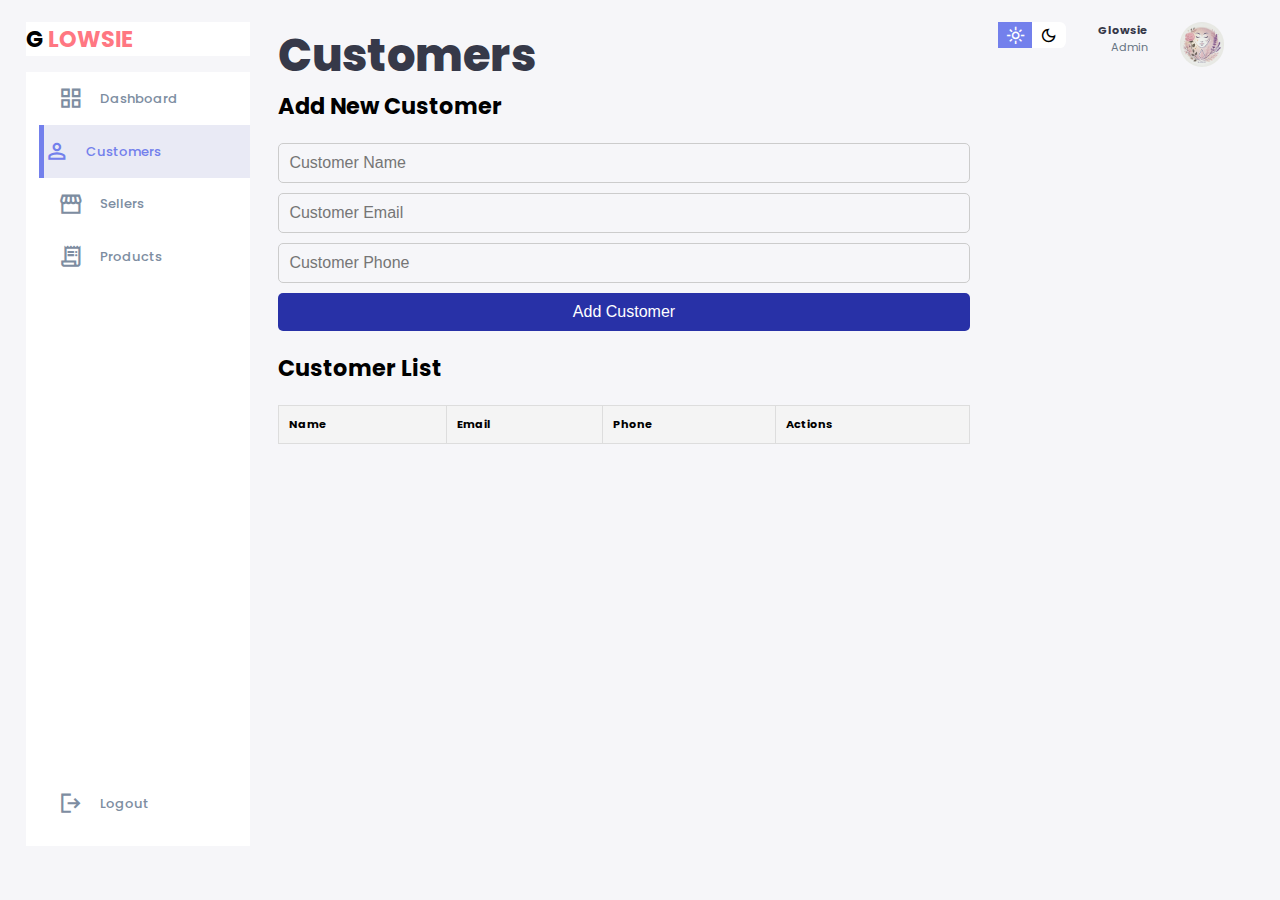
==== customers.html @ 09ebe404 "Up" ====
<!DOCTYPE html>
<html lang="en">
<head>
  <meta charset="UTF-8">
  <meta http-equiv="X-UA-Compatible" content="IE=edge">
  <meta name="viewport" content="width=device-width, initial-scale=1.0">
  <title>Customers - Dashboard Glowsie</title>
  <link rel="stylesheet" href="https://fonts.googleapis.com/css2?family=Material+Symbols+Sharp:opsz,wght,FILL,GRAD@48,400,0,0" />
  <link rel="stylesheet" href="style.css">
</head>
<body>
   <div class="container">
      <aside>
         <div class="top">
           <div class="logo">
             <h2>G <span class="danger">LOWSIE</span></h2>
           </div>
           <div class="close" id="close_btn">
            <span class="material-symbols-sharp">close</span>
           </div>
         </div>
         <div class="sidebar">
            <a href="index.html" id="nav-dashboard">
              <span class="material-symbols-sharp">grid_view</span>
              <h3>Dashboard</h3>
           </a>
           <a href="customers.html" id="nav-customers" class="active">
            <span class="material-symbols-sharp">person_outline</span>
            <h3>Customers</h3>
          </a>
          <a href="sellers.html" id="nav-sellers">
            <span class="material-symbols-sharp">storefront</span>
            <h3>Sellers</h3>
         </a>
         <a href="#products" id="nav-products">
          <span class="material-symbols-sharp">receipt_long</span>
          <h3>Products</h3>
       </a>
           </a>
           <a href="#logout">
              <span class="material-symbols-sharp">logout</span>
              <h3>Logout</h3>
           </a>
         </div>
      </aside>
      <main id="content">
           <h1>Customers</h1>
           <div class="add-customer">
              <h2>Add New Customer</h2>
              <form id="customer-form">
                 <input type="text" id="customer-name" placeholder="Customer Name" required>
                 <input type="email" id="customer-email" placeholder="Customer Email" required>
                 <input type="text" id="customer-phone" placeholder="Customer Phone" required>
                 <button type="submit">Add Customer</button>
              </form>
           </div>
           <div class="customer-list">
              <h2>Customer List</h2>
              <table id="customer-table">
                  <thead>
                   <tr>
                     <th>Name</th>
                     <th>Email</th>
                     <th>Phone</th>
                     <th>Actions</th>
                   </tr>
                  </thead>
                   <tbody>
                      <!-- Customer rows will be dynamically inserted here -->
                   </tbody>
              </table>
           </div>
      </main>
      <div class="right">
        <div class="top">
           <button id="menu_bar">
             <span class="material-symbols-sharp">menu</span>
           </button>
           <div class="theme-toggler">
             <span class="material-symbols-sharp active">light_mode</span>
             <span class="material-symbols-sharp">dark_mode</span>
           </div>
            <div class="profile">
               <div class="info">
                   <p><b>Glowsie</b></p>
                   <p>Admin</p>
               </div>
               <div class="profile-photo">
                 <img src="./images/profile.jpeg" alt="Profile">
               </div>
            </div>
        </div>
      </div>
   </div>

   <script>
      const customerForm = document.getElementById('customer-form');
      const customerTable = document.getElementById('customer-table').getElementsByTagName('tbody')[0];
      let editingRow = null;

      // Handle form submission to add or update customer
      customerForm.addEventListener('submit', function(e) {
          e.preventDefault();

          const name = document.getElementById('customer-name').value;
          const email = document.getElementById('customer-email').value;
          const phone = document.getElementById('customer-phone').value;

          if (editingRow) {
              // Update the existing row
              editingRow.cells[0].innerText = name;
              editingRow.cells[1].innerText = email;
              editingRow.cells[2].innerText = phone;

              // Reset editing mode
              editingRow = null;
              customerForm.reset();
              document.querySelector('button').innerText = 'Add Customer';
          } else {
              // Create new row
              const newRow = customerTable.insertRow();
              newRow.innerHTML = `
                  <td>${name}</td>
                  <td>${email}</td>
                  <td>${phone}</td>
                  <td>
                      <button class="edit">Edit</button>
                      <button class="delete">Delete</button>
                  </td>
              `;

              // Add event listeners for editing and deleting
              addEventListeners(newRow);
              customerForm.reset();
          }
      });

      // Add event listeners to edit and delete buttons
      function addEventListeners(row) {
          const editBtn = row.querySelector('.edit');
          const deleteBtn = row.querySelector('.delete');

          // Edit functionality
          editBtn.addEventListener('click', function() {
              const cells = row.getElementsByTagName('td');
              document.getElementById('customer-name').value = cells[0].innerText;
              document.getElementById('customer-email').value = cells[1].innerText;
              document.getElementById('customer-phone').value = cells[2].innerText;

              // Set the row being edited
              editingRow = row;
              document.querySelector('button').innerText = 'Update Customer';
          });

          // Delete functionality
          deleteBtn.addEventListener('click', function() {
              row.remove();
          });
      }
   </script>
</body>
</html>
---- style.css ----
@import url('https://fonts.googleapis.com/css2?family=Poppins:ital,wght@0,500;0,600;0,700;0,800;1,600&display=swap');


/* variables */


:root {
  --clr-primary: #7380ec;
  --clr-danger: #ff7782;
  --clr-success: #41f1b6;
  --clr-white: #fff;
  --clr-info-dark: #7d8da1;
  --clr-info-light: #dce1eb;
  --clr-dark: #363949;
  --clr-warnig: #ff4edc;
  --clr-light: rgba(132, 139, 200, 0.18);
  --clr-primary-variant: #111e88;
  --clr-dark-variant: #677483;
  --clr-color-background: #f6f6f9;

  --card-border-radius: 2rem;
  --border-radius-1: 0.4rem;
  --border-radius-2: 0.8rem;
  --border-radius-3: 1.2rem;

  --card-padding: 1.8rem;
  --padding-1: 1.2rem;
  --box-shadow: 0 2rem 3rem var(--clr-light);

}

/* dark theme */
.dark-theme-variables {
  --clr-color-background: #181a1e;
  --clr-white: #202528;
  --clr-light: rgba(0, 0, 0, 0.4);
  --clr-dark: #edeffd;
  --clr-dark-variant: #677483;
  --box-shadow: 0 2rem 3rem var(--clr-light)
}



*{
  margin: 0;
  padding: 0;
  box-sizing: border-box;
  border: 0;
  text-decoration: none;
  list-style: none;
  appearance: none;
}

body{
   width: 100vw;
   height: 100vh;
   font-size: .7rem;
   user-select: none;
   overflow-x: hidden;
   background: var(--clr-color-background);
   font-family: 'Poppins', sans-serif;
}

.container  {
  display: grid;
  width: 96%;
  gap: 1.8rem;
  grid-template-columns: 14rem auto 16rem;
  margin: 0 auto;
}

a{
  color: var(--clr-dark);
}

h1{
  font-weight: 800;
  font-size: 2.8rem;
}
h2{
  font-size: 1.4rem;
}
h3{
  font-size: 0.87;
}
h4{
  font-weight: 0.8rem;
}
h5{
  font-size: 0.77rem;
}
small{
  font-size: 0.75rem;
}
.profile-photo img{
  width: 2.8rem;
  height: 2.8rem;
  overflow: hidden;
  border-radius: 50%;
}
.text-muted{
  color: var(--clr-info-dark);
}
p{
  color: var(--clr-dark-variant);
}
b{
  color: var(--clr-dark);
}
.primary {
  color: var(--clr-primary);
}

.success {
  color: var(--clr-success);
}

.danger {
  color: var(--clr-danger);
}

.warning {
  color: var(--clr-warnig);
}


/* aside */
 aside{
  height: 100vh;
 }
 aside .top{
  background: var(--clr-white);
  display: flex;
  align-items: center;
  justify-content: space-between;
  margin-top: 1.4rem;
 }

 aside .logo{
   display: flex;
   gap: 1rem;
 }
 aside .logo img{
   width: 2rem;
   height: 2rem;
 }
 aside .top div.close span{
   display: none;
 }

 /* ===================
 Sidebar
 ================== */

 aside .sidebar{
  background: var(--clr-white);
  display: flex;
  flex-direction: column;
  height: 86vh;
  position: relative;
  top: 1rem;
 }

 aside h3{
  font-weight: 500;
 }

 aside .sidebar a{
  display: flex;
  color: var(--clr-info-dark);
  margin-left: 2rem;
  gap: 1rem;
  align-items: center;
  height: 3.3rem;
  transition: all .1s ease;
 
 }

 aside .sidebar a span{
  font-size: 1.6rem;
  transition: all .3s ease-in-out;
  
 }

 aside .sidebar a:last-child{
  position: absolute;
  bottom: 1rem; 
  width: 100%;
 }

 aside .sidebar a.active{
   background-color: var(--clr-light);
   color: var(--clr-primary);
   margin-left: 0;
   border-left: 5px solid var(--clr-primary);
   margin-left: calc(1rem - 3px);
 }
 aside .sidebar a:hover span{
  margin-left: 1rem;
 }

 aside .sidebar a span.msg_count{
   background-color: var(--clr-danger);
   color: var(--clr-white);
   padding: 2px 5px;
   font-size: 11px;
   border-radius: var(--border-radius-1);
 }

 /* ----------------------------
 --------- Main--------------
 ------------------------------ */

 main{
  margin-top: 1.4rem;
  width: auto;
 }
 main input {
  background-color: transparent;
  border: 0;
  outline: 0;
  color: var(--clr-dark);
 }

 main .date{
  display: inline-block;
  background: var(--clr-white);
  border-radius: var(--border-radius-1);
  margin-top: 1rem;
  padding: 0.5rem 1.6rem;
 }

main .insights{
   display: grid;
   grid-template-columns: repeat(3,1fr);
   gap: 1.6rem;
}
main .insights>div{
   background-color: var(--clr-white);
   padding: var(--card-padding);
   border-radius: var(--card-border-radius);
   margin-top: 1rem;
   box-shadow: var(--box-shadow);
   transition: all .3s ease;
}

main .insights > div:hover{
  box-shadow: none;
}
main .insights>div  span{
   background: coral;
    padding: 0.5rem;
     border-radius: 50%;
     color: var(--clr-white);
     font-size: 2rem; 
  }

main .insights > div.expenses span{
   background: var(--clr-danger);
}
main .insights > div.income span{
  background: var(--clr-success);
}

main .insights > div .middle{
   display: flex;
   align-items: center;
   justify-content: space-between;
}
main .insights > div .middle h1{
  font-size: 1.6rem;
}

main h1{
  color: var(--clr-dark);
}
main .insights h1{
  color: var(--clr-dark);
}
main .insights h3{
  color: var(--clr-dark);
}
main .insights p{
  color: var(--clr-dark);
}
main .insights h3{
  
    color: var(--clr-dark);
  
  
}

main .insights .progress{
  position: relative;
  height: 68px;
  width: 68px;
  border-radius: 50px;
}

main .insights svg{
  height: 150px;
  width: 150px;
  position: absolute;
  top: 0;
}

main .insights svg circle{
  fill: none;
  stroke: var(--clr-primary);
   transform: rotate(270,80,80);
   stroke-width: 5;
}
main .insights .sales svg circle{
   stroke-dashoffset: 0;
   stroke-dasharray: 150;
}

main .insights .expenses svg circle{
  stroke-dashoffset: 10;
  stroke-dasharray: 150;
}
main .insights .sales svg circle{
  stroke-dashoffset: 0;
  stroke-dasharray: 150;
}
main .insights .income svg circle{
  stroke: var(--clr-success);
}

main .insights .progress .number{
  position: absolute;
  top: 5%;
  left: 5%;
  height: 100%;
  width: 100%;
  display: flex;
  justify-content: center;
  align-items: center;
}

/* recent order */

main .recent_order{
   margin-top: 2rem;
}

main .recent_order h2{
    color: var(--clr-dark);
}

main .recent_order h2{
  margin-bottom: 0.8rem;
}
main .recent_order table{
  background: var(--clr-white);
  width: 100%;
  border-radius: var(--card-border-radius);
  padding: var(--card-padding);
  text-align: center;
  box-shadow: var(--box-shadow);
  transition: all .3s ease;
  color: var(--clr-dark);
}
main .recent_order table:hover{
  box-shadow: none;
}

main table tbody td{
   height: 3.8rem;
   border-bottom: 1px solid var(--clr-white);
   color:var(--clr-dark-variant)
}
main table tbody tr:last-child td{
   border: none;
}


main .recent_order a{
  text-align: center;
  display: block;
  margin: 1rem;
}


/*********************
Right Side
**********************/

.right{
  margin-top: 1.4rem;
}
.right h2{
  color: var(--clr-dark);
}
.right .top{
  display: flex;
  justify-content: start;
  gap: 2rem;
}

.right .top button{
  display: none;
}

.right .theme-toggler{
  background: var(--clr-white);
  display: flex;
  justify-content: space-between;
  height: 1.6rem;
  width: 4.2rem;
  cursor: pointer;
  border-radius: var(--border-radius-1);
}
.right .theme-toggler span{
  font-size: 1.2rem;
  width: 50%;
  height: 100%;
  display: flex;
  align-items: center;
  justify-content: center;
}

.right .theme-toggler span.active{
  background: var(--clr-primary);
  color: #fff;
}


.right .top .profile{
  display: flex;
  gap: 2rem;
  text-align: right;
}
.right  .info h3{
  color: var(--clr-dark);
}
.right  .item h3{
  color: var(--clr-dark);
}

/* recent update */

.right .recent_updates{
  margin-top: 1rem;
  margin-left: -20px;
}
.right .recent_updates .updates{
  background-color: var(--clr-white);
  padding: var(--card-padding);
  border-radius: var(--card-border-radius);
  box-shadow: var(--box-shadow);
   transition: all .3s ease;
}
.right .recent_updates .updates:hover{
  box-shadow: none;
}
.right .recent_updates .update{
   display: grid;
   grid-template-columns: 2.6rem auto;
   gap: 1rem;
   margin-bottom: 1rem;
}


.right .recent_updates .update p{

}

/* see analytics */

.right .sales-analytics{
  margin-top: 2rem;
}
.right .sales-analytics h2{
  margin-bottom: 0.8rem;
}
.right .sales-analytics .item{
  background-color: var(--clr-white);
  display: flex;
  justify-content: space-between;
  align-items: center;
  gap: 1rem;
  margin: 10px 0;
  width: 100%;
  margin-bottom: 0.8rem;
  padding: 1.4rem var(--card-padding);
  border-radius: var(--border-radius-3);
  box-shadow: var(--box-shadow);
}
.right .sales-analytics .item:hover{
  box-shadow: none;
}

.right .sales-analytics .item .icon{
  padding: 0.6rem;
  color: var(--clr-white);
  border-radius: 50%;
  height: 50px;
  width: 50px;
  line-height: 50px;
  align-items: center;
  background: coral;
}
.right .sales-analytics .item:nth-child(3) .icon
{
  background: var(--clr-success);
}
.right .sales-analytics .item:nth-child(4) .icon
{
  background: var(--clr-danger);
}

.right .sales-analytics .item .right{
  margin-left: 15px;
  display: flex;
  justify-content: space-around;
}
.right .sales-analytics .item .right h3{
  color: var(d);
}


.add_product div{
  display: flex;
  height: 60px;
  width: 100%;
  text-align: center;
  justify-content: center;
  align-items: center;
  border: 2px dashed;
  color: var(--clr-dark-variant);
  margin-bottom: 40px;

}




/* **********8
MEDIA QUERY
****************/

@media screen and (max-width:1200px) {
    .container{
      width: 94%;
      grid-template-columns: 7rem auto 14rem;
    }
    aside .sidebar h3{
      display: none;
    }
    aside .sidebar a{
      width: 5.6rem;
    }
    aside .sidebar a:last-child{
      position: relative;
      margin-top: 1.8rem;
    }
    main .insights{
      display: grid;
      grid-template-columns: repeat(1,1fr);
    }
}

/* ****************
MEDIA QUERY PHONE
************************/

@media screen and (max-width:768px) {
  .container{
    width: 100%;
    grid-template-columns: repeat(1,1fr);
  
  }
  
  aside{
    position: fixed;
    width: 18rem;
    z-index: 3;
    height: 100vh;
    background-color: var(--clr-white);
    display: none;
    left: -110px;
    animation:  menuLeft .3s ease forwards;
  }
  
  @keyframes menuLeft {
      to{
        left: 0;
      }
  }
  



  aside .logo h2{
       display: inline;
  }
  aside .sidebar h3{
    display: inline;
  }
  aside .sidebar a{
    width: 100%;
    height: 3.4rem;
  }
  aside .top div.close  span{
     display: inline;
     position: absolute;
     right: 0;
     margin-right:30px;
     font-size: 35px;
     cursor: pointer;
  }

    .right .top{
       position: fixed;
       top: 0;
       left: 0;
       display: flex;
       justify-content: center;
       align-items: center;
       padding: 0 0.8rem;
       background: var(--clr-white);
       height: 4.6rem;
       width: 100%;
       z-index: 2;
       box-shadow: 0 1rem 1rem var(--clr-light);
       margin: 0;
    }


 main .insights{
  display: grid;
  grid-template-columns: repeat(1,1fr);
  gap: 1.6rem;
  padding: 40px;
 }
 main .recent_order{
  padding: 30px;
  margin: 0 auto;
 }



  .right .profile{
    position: absolute;
    left: 70%;
  }

  .right .top .theme-toggler{
    width: 4.4rem;
    position: absolute;
    left: 50%;
  }
   .right .profile .info{
    display: none;
   }

   .right .top button{
     display: inline-block;
     background: transparent;
     cursor: pointer;
     color: var(--clr-dark);
     position: absolute;
     left: 1rem;

   }
   .right .recent_order{
    padding: 0 30px;
   }
   .right .recent_updates{
    padding: 0 40px;
   }
   .right .sales-analytics{
    padding: 0 40px;
   }
   .right .add_product{
    padding: 0 40px;
    margin-bottom: 40px;
   }


}

form {
  margin: 20px 0;
}

input[type="text"], input[type="email"] {
  padding: 10px;
  margin: 10px 0;
  width: 100%;
  border: 1px solid #ccc;
  border-radius: 5px;
}

button {
  padding: 10px 20px;
  background-color: #007bff;
  color: white;
  border: none;
  border-radius: 5px;
  cursor: pointer;
  transition: background-color 0.3s;
}

button:hover {
  background-color: #0056b3;
}

table {
  width: 100%;
  border-collapse: collapse;
  margin-top: 20px;
}

table th, table td {
  padding: 10px;
  border: 1px solid #ddd;
  text-align: left;
}

table th {
  background-color: #f4f4f4;
}

button.edit, button.delete {
  padding: 5px 10px;
  margin: 5px;
}

button.edit {
  background-color: #2831a7;
}

button.delete {
  background-color: #dc3545;
}

button.edit:hover {
  background-color: #2831a7;
}

button.delete:hover {
  background-color: #c82333;
}

form input {
  display: block;
  width: 100%; /* Sesuaikan lebar sesuai kebutuhan */
  padding: 10px;
  margin-bottom: 20px; /* Spasi antar elemen */
  border: 1px solid #ccc;
  border-radius: 5px; /* Sudut membulat */
  font-size: 16px;
  box-sizing: border-box;
}

form button {
  padding: 10px;
  font-size: 16px;
  border: none;
  border-radius: 5px;
  background-color: #2831a7;
  color: white;
  cursor: pointer;
  width: 100%; /* Agar tombol memiliki ukuran sama dengan input */
}

form button:hover {
  background-color: #2831a7;
}
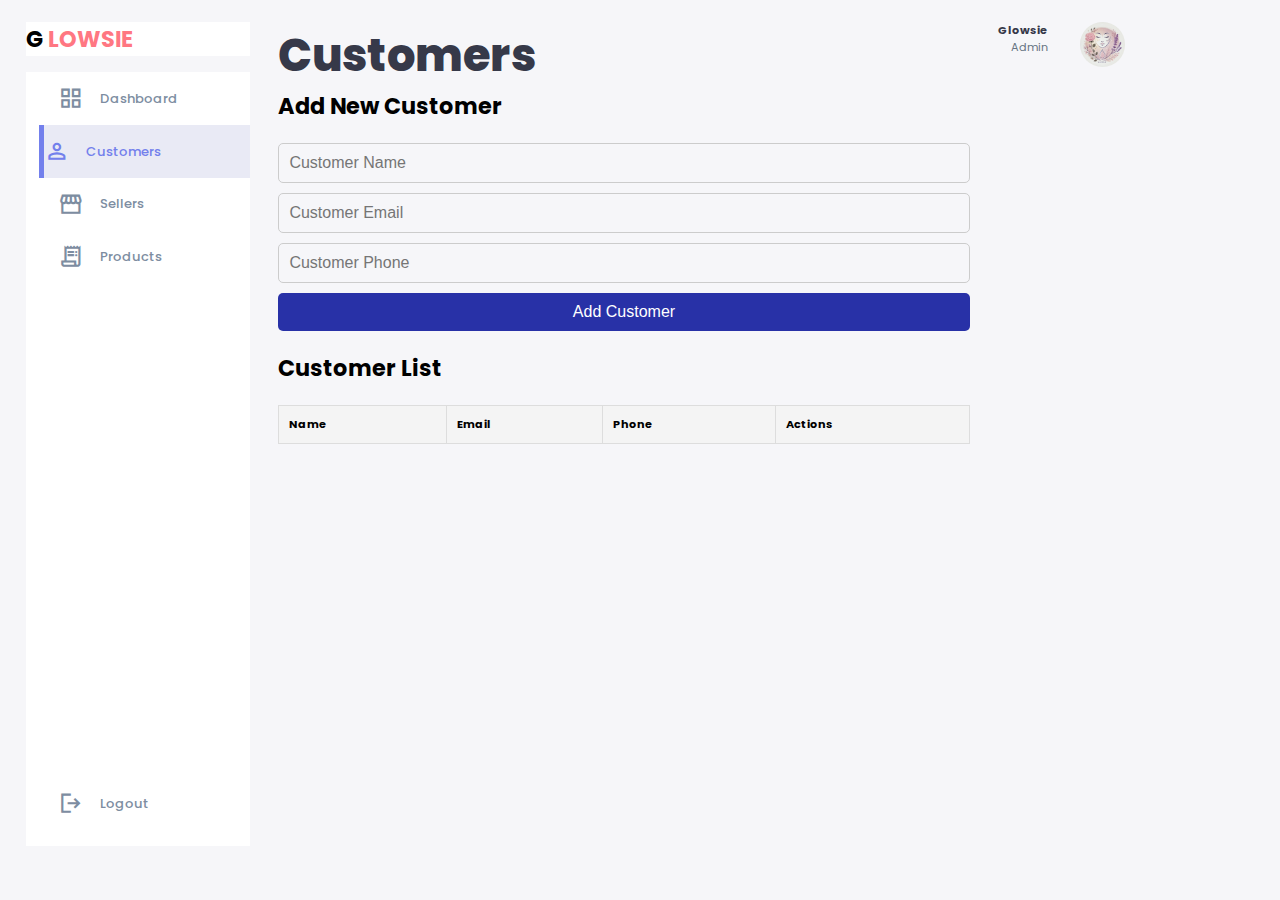
==== commit 24beadbe: "update" ====
--- a/customers.html
+++ b/customers.html
@@ -28,16 +28,16 @@
             <span class="material-symbols-sharp">person_outline</span>
             <h3>Customers</h3>
           </a>
-          <a href="sellers.html" id="nav-sellers">
+          <a href="seller.html" id="nav-sellers">
             <span class="material-symbols-sharp">storefront</span>
             <h3>Sellers</h3>
          </a>
-         <a href="#products" id="nav-products">
+         <a href="product.html" id="nav-products">
           <span class="material-symbols-sharp">receipt_long</span>
           <h3>Products</h3>
        </a>
            </a>
-           <a href="#logout">
+           <a href="logout.html">
               <span class="material-symbols-sharp">logout</span>
               <h3>Logout</h3>
            </a>
@@ -76,10 +76,6 @@
            <button id="menu_bar">
              <span class="material-symbols-sharp">menu</span>
            </button>
-           <div class="theme-toggler">
-             <span class="material-symbols-sharp active">light_mode</span>
-             <span class="material-symbols-sharp">dark_mode</span>
-           </div>
             <div class="profile">
                <div class="info">
                    <p><b>Glowsie</b></p>
@@ -92,6 +88,7 @@
         </div>
       </div>
    </div>
+   <script src="js/customers.js"></script>
 
    <script>
       const customerForm = document.getElementById('customer-form');
@@ -157,6 +154,7 @@
               row.remove();
           });
       }
+
    </script>
 </body>
 </html>
